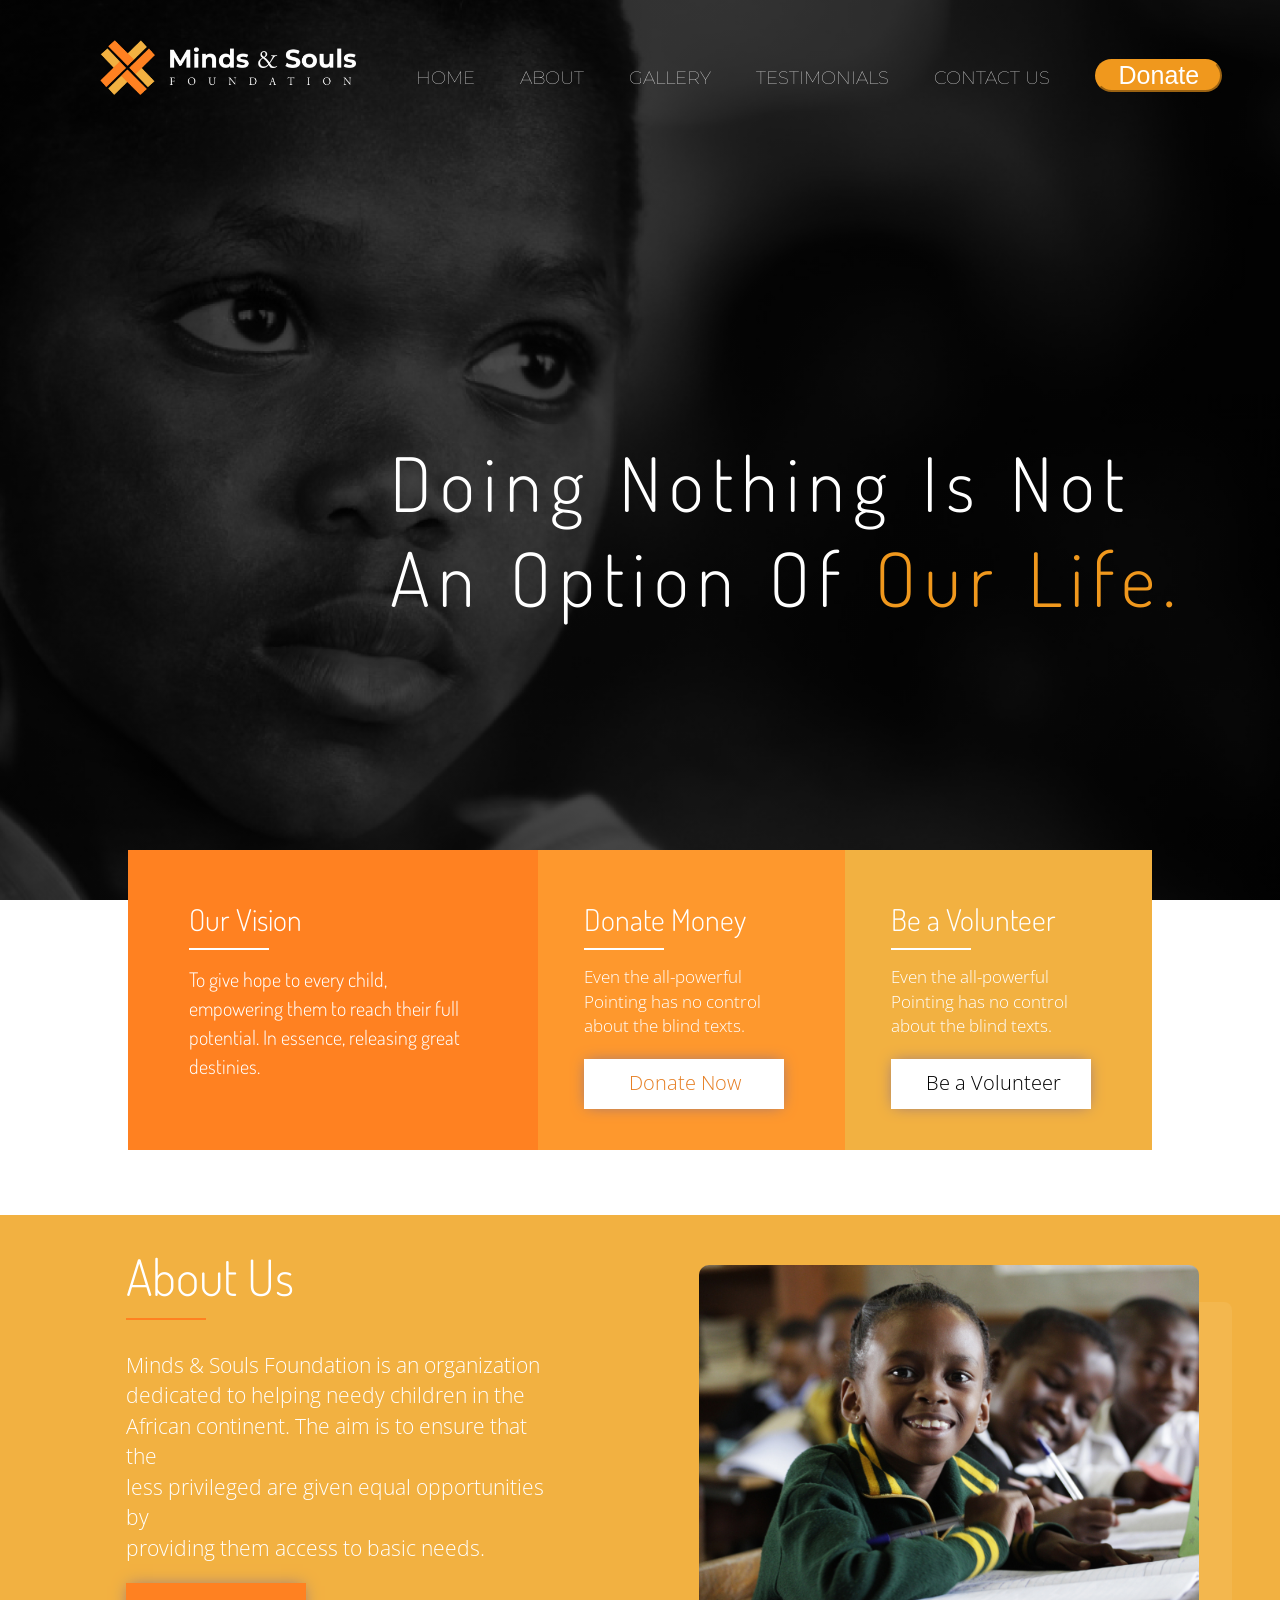
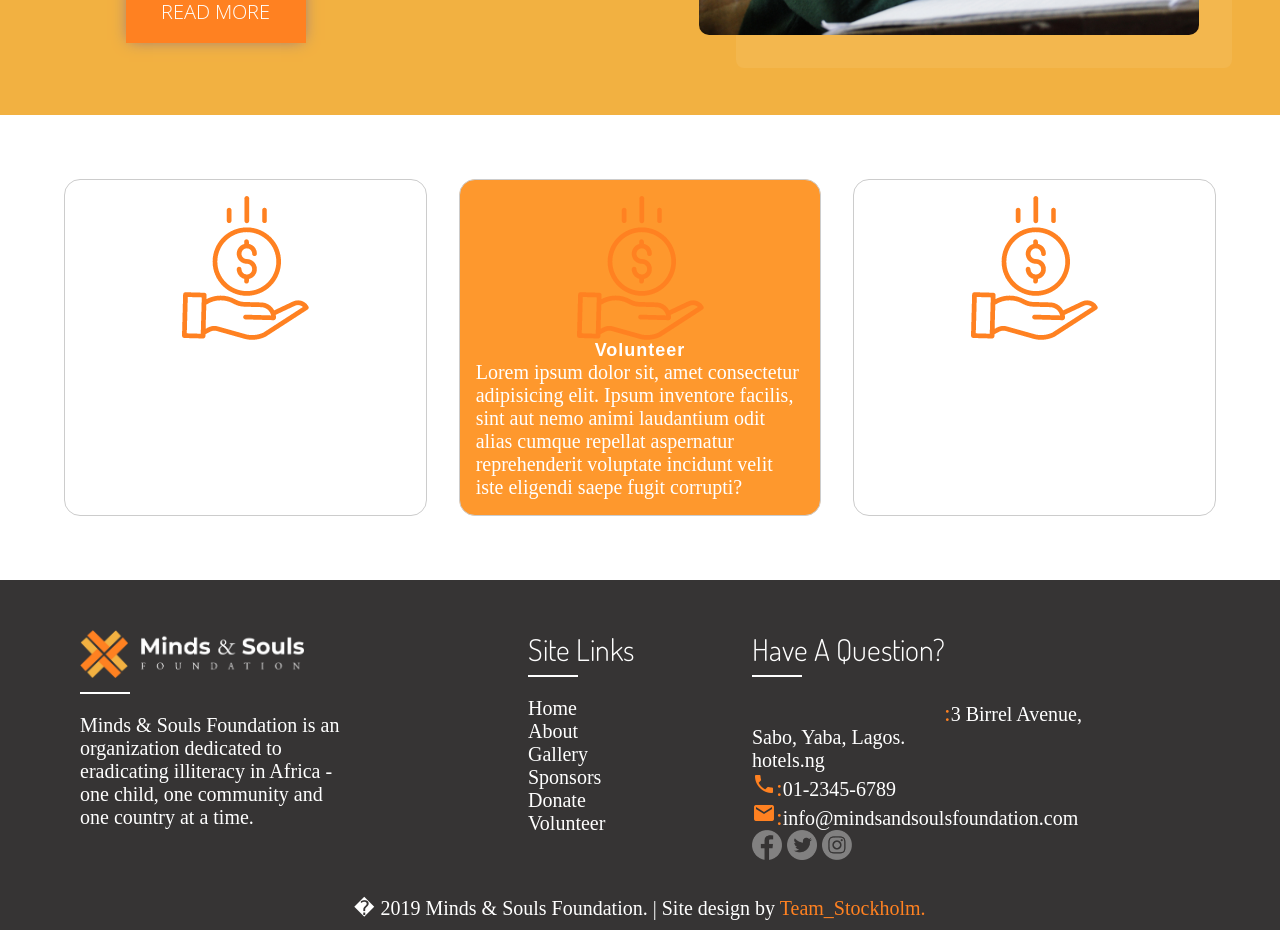
==== pages/index.html @ 343d241d "made a restructuring of the folders" ====
<!DOCTYPE html>
<html lang="en">

<head>
  <meta charset="UTF-8">
  <meta name="viewport" content="width=device-width, initial-scale=1.0">
  <meta http-equiv="X-UA-Compatible" content="ie=edge">
  <title>Minds & Souls</title>
  <link href="https://fonts.googleapis.com/css?family=Lato:100,300,300i,400&display=swap" rel="stylesheet">
  <link
    href="https://fonts.googleapis.com/css?family=Dosis:300,400,500%7CMontserrat:300,500%7COpen+Sans:300,400&display=swap"
    rel="stylesheet">
  <link rel="stylesheet" href="https://fonts.googleapis.com/icon?family=Material+Icons">
  <link rel="stylesheet" href="../css/style1.css">
</head>

<body>
<header class="header">
  <nav>
    <div class="row">
      <img id="img" src="../img/mindsandsouls1.png" alt="Minds and Souls Logo" class="logo">
      <ul class="main-nav">
        <li id="line1"><a href="index.html">Home</a></li>
        <li id="line2"><a href="aboutUs.html">About</a></li>
        <li id="line3"><a href="#">Gallery</a></li>

        <li id="line4"><a href="#">Testimonials</a></li>
        <li id="line5"><a href="#">Contact Us</a></li>

        <li id="line6">
          <input type="button" id="donateBtn"
                 onclick="location.href='https://rave.flutterwave.com/donate/5hwqw1jravwl';" value="Donate">
        </li>
      </ul>
    </div>
  </nav>

  <div class="header-text-box">
    <h1>Doing Nothing Is Not <br>An Option Of <span>Our Life.</span></h1>
  </div>

</header>
<main class="main">
  <!--link to about page
    <a href="about.html">About</a> -->

  <section class="section-vision">
    <div class="row vision-3-boxes">
      <div class="vision">
        <h3>Our Vision</h3>
        <p class="vision-notes">
          To give hope to every child, empowering them to reach their full potential. In essence, releasing great
          destinies.
        </p>
      </div>
      <div class="donate">
        <h3>Donate Money</h3>
        <p class="donate-notes">
          Even the all-powerful Pointing has no control about the blind texts.
        </p>
        <div class="donate-button">
          <p><a href=" https://rave.flutterwave.com/donate/5hwqw1jravwl">Donate Now</a></p>
        </div>
      </div>
      <div class="volunteer">
        <h3>Be a Volunteer</h3>
        <p class="volunteer-notes">
          Even the all-powerful Pointing has no control about the blind texts.
        </p>
        <div class="volunteer-button">
          <p>Be a Volunteer</p>
        </div>
      </div>
    </div>
  </section>

  <section class="section-about-us">
    <div id="aboutus" class="row about-us-2-boxes">
      <div class="about-us">
        <h2>About Us</h2>
        <p class="about-us-notes">
          Minds & Souls Foundation is an organization<br> dedicated to helping needy children in the<br> African
          continent. The aim is to ensure that the<br> less privileged are given equal opportunities by<br> providing
          them access to basic needs.
        </p>
        <div class="about-us-button">
          <a href="about.html"><p>READ MORE</p></a>
        </div>
      </div>
      <div class="about-us-img">
        <div class="about-main-img"></div>
      </div>
    </div>
  </section>
  <!--3_ITEM AND BE A VOLUNTEER SECTION(SECTION 5&6)-->
  <!-- removing of table tag from section 5 to use css for layout-->
  <div id="section5">
    <div class="sec5">

      <img src="../img/moneysign.png" alt="make_donation_png">
      <div>
        <h4>Make Donation</h4>
        <P>Lorem ipsum dolor sit, amet consectetur adipisicing elit.
          Ipsum inventore facilis, sint aut nemo animi laudantium odit
          alias cumque repellat aspernatur reprehenderit voluptate incidunt
          velit iste eligendi saepe fugit corrupti?</P>
      </div>
    </div>
    <div class="sec5 volunteer5">
      <img src="../img/moneysign.png" alt="volunteer_png">
      <div>
        <h4>Volunteer</h4>
        <P>Lorem ipsum dolor sit, amet consectetur adipisicing elit.
          Ipsum inventore facilis, sint aut nemo animi laudantium odit
          alias cumque repellat aspernatur reprehenderit voluptate incidunt
          velit iste eligendi saepe fugit corrupti?</P>
      </div>
    </div>

    <div class="sec5">
      <!-- insert an icon by olaniyi900-->
      <img src="../img/moneysign.png" alt="sponsorship_png">
      <div>
        <h4>Sponsorship</h4>
        <P>Lorem ipsum dolor sit, amet consectetur adipisicing elit.
          Ipsum inventore facilis, sint aut nemo animi laudantium odit
          alias cumque repellat aspernatur reprehenderit voluptate incidunt
          velit iste eligendi saepe fugit corrupti?</P>
      </div>
    </div>
  </div>
</main>
<footer class="footer">
  <!-- About Us -->
  <div class="foot-about">
    <h4 class="foot-title"><img src="../img/mindsandsouls1.png" alt="Minds and Souls Logo" class="footer_logo"
                                style="width: 50%;"></h4>
    <div class="underbar"></div>
    <div class="foot-content">
      <p>Minds &amp; Souls Foundation is an organization dedicated to eradicating illiteracy in Africa - one child, one
        community and one country at a time.</p>
    </div>
  </div>
  <!-- Site Links -->
  <div class="foot-links">
    <h4 class="foot-title">Site Links</h4>
    <div class="underbar"></div>
    <div class="foot-content">
      <p><a href="index.html" style="">Home</a></p>
      <p><a href="about.html">About</a></p>
      <p><a href="#">Gallery</a></p>
      <p><a href="#">Sponsors</a></p>
      <p><a href="#">Donate</a></p>
      <p><a href="#">Volunteer</a></p>
    </div>
  </div>
  <!-- Have A Question? -->
  <div class="foot-question">
    <h4 class="foot-title">Have A Question?</h4>
    <div class="underbar"></div>
    <div class="foot-content">
      <p><span class="material-icons">location: </span><span
        class="location">3 Birrel Avenue,<br> Sabo, Yaba, Lagos.<br>hotels.ng</span></p>
      <p><span class="material-icons">phone: </span><a href="tel:01-2345-6789">01-2345-6789</a></p>
      <p><span class="material-icons">email: </span><a href="mailto:info@mindsandsoulsfoundation.com">info@mindsandsoulsfoundation.com</a>
      </p>
      <a href="#" target="_blank"><img src="../img/facebook-icon.png" alt="Facebook" width="30px"
                                                     height="30px"></a>
      <a href="#" target="_blank"><img src="../img/twitter-icon.png" alt="Twitter" width="30px" height="30px"></a>
      <a href="#"><img src="../img/instagram-icon.png" alt="Instagram" width="30px" height="30px"></a>
    </div>
  </div>
  <div class="clear"></div>
  <p class="foot-info"> � 2019 Minds &amp; Souls Foundation. | Site design by <a href="team.html"
                                                                                 id="team-stockholm">Team_Stockholm.</a>
  </p>
</footer>
<script src="../js/index.js"></script>
</body>

</html>
---- css/style1.css ----
/* ------------------------------------------------ */
/* BASIC SETUP */
/* ------------------------------------------------ */

* {
  margin: 0;
  padding: 0;
  -webkit-box-sizing: border-box;
  box-sizing: border-box;
}

html,
html {
  scroll-behavior: smooth;
}
body {
  background-color: #fff;
  color: #fff;
  font-family: 'Lato', 'Arial', sans-serif;
  font-weight: 300;
  font-size: 20px;
  text-rendering: optimizeLegibility;
  overflow-x: hidden;
}

/* ------------------------------------------------ */
/* REUSABLE COMPONENTS */
/* ------------------------------------------------ */

.row {
  margin: 0 auto;
}

section {
  padding: 80px 0;
}

/* ------- HEADINGS --------*/

h1,
h2,
h3 {
  font-weight: 300;
}

h1 {
  margin-top: 0;
  margin-bottom: 20px;
  color: #fff;
  font-size: 250%;
  word-spacing: 4px;
  letter-spacing: 8px;
}

h2 {
  font-size: 250%;
  margin-bottom: 30px;
}

h2:after {
  display: block;
  height: 2px;
  background-color: #FF8121;
  content: " ";
  width: 80px;
  margin-top: 10px;
}

h3 {
  font-size: 150%;
  margin-bottom: 15px;
}

h3:after {
  display: block;
  height: 2px;
  background-color: #fff;
  content: " ";
  width: 80px;
  margin-top: 10px;
}

/* ------- LINKS --------*/

a:link,
a:visited {
  color: #e67e22;
  text-decoration: none;
  /*! padding-bottom: 1px; */
  /*! border-bottom: 1px solid #e67e22; */
  -webkit-transition: border-bottom 0.2s, color 0.2s;
  transition: border-bottom 0.2s, color 0.2s;
}

a:hover,
a:active {
  color: #555;
  text-decoration: none;
  padding-bottom: 1px;
  border-bottom: 1px solid transparent;
}


/* HEADER RE-DESIGN */
#img{
        width:20%;
        height:10%;
    }
    
    #line1{
        font-size:20px;
    }
#line2{
  font-size:20px;
}
#line3{
  font-size:20px;
}
#line4{
  font-size:20px;
}
#line5{
  font-size:20px;
}
     span{
   color:#f0981d;
 }
.location{
  color:white;
}
header #donateBtn {
  font-size: 25px;
  background-color: #f0981d;
  border-color: #f0981d;
  color:white;
  width: 150%;
  border-radius: 40px;
}

/* END OF HEADER RE-DESIGN */



/* ------------------------------------------------ */
/* HEADER */
/* ------------------------------------------------ */

header button {
  font-size: 30px;
  background-color: #f0981d;
  border-color: #f0981d;
  width: 150%;
  border-radius: 40px;
}

header span {
  color: #f0981d;
}

header {
  background-image: url(../img/header-background-image1.png);
  background-size: cover;
  background-position: center;
  height: 100vh;
  background-attachment: fixed;
}

.logo {
  height: 62px;
  width: auto;
  float: left;
  margin-top: 50px;
  margin-left: 100px;
}

/*ABOUT SECTION*/
[about_us] {
  padding: 70px;
  height: 350px;
  color: #fff;
  line-height: 20px;
  background: #ffeb3be3;
}

[about_us] div {
  padding: 20px;
}

img[about_image] {
  float: right;
  width: 40%;
  height: 300px;
  box-sizing: border-box;
  border-radius: 10px;
}

[about_us] button {
  padding: 7px;
  border: none;
  background-color: orange;
  margin: 20px 0;
}


/*3_ITEMS AND BE A VOLUNTEER SECTION*/
[items_3] {
  padding: 70px;

}

[items_3_view] td {
  text-align: center;
  padding: 50px;
}

[make_donation] {
  width: 33%;

}

[volunteer] {
  width: 34%;
  background: orange;
  border-radius: 50px;
}

[sponsorship] {
  width: 33%;
}

[volunteer_section] {
  padding-top: 100px;
  padding-bottom: 80px;
  /*background-image: url(../img/cake1.jpg);*/
  opacity: 0.8;
}

[volunteer_section_view],
[items_3_view] {
  width: 100%;

}

[for_image] {
  width: 50%;
}

[message_form] {
  width: 50%;
  color: #fff;
}

[message_form] input[type="text"],
[message_form] input[type="email"],
[message_form] textarea {
  box-sizing: border-box;
  -webkit-box-sizing: border-box;
  -moz-box-sizing: border-box;
  outline: none;
  display: block;
  width: 70%;
  border: none;
  border-bottom: 1px solid #ddd;
  background: transparent;
  height: 25px;
  line-height: 20px;

}

[message_form] textarea {
  height: 60px;
}

[message_form] label {
  line-height: 40px;
}

[message_form] input[type="button"] {
  color: orange;
  background: #ddd;
  margin-top: 15px;
  padding: 7px;
  border: none;
}

[for_image] img {
  margin-left: 120px;
  width: 70%;
  border-radius: 10px;
}

/* END OF VOLUNTEER SECTION*/
.logo {
  height: 100px;
  width: auto;
  float: left;
  margin-top: 40px;
}

.logo-black {
  /*display: none;*/
  height: 50px;
  width: auto;
  float: left;
  /*margin: 5px 0;*/
  margin-top: 35px;
  margin-left: 40px;
}

/* Main navi */
.main-nav {
  float: right;
  list-style: none;
  margin-top: 55px;
  margin-right: 100px;
}

.main-nav li {
  display: inline-block;
  margin-left: 40px;
  font-family: Montserrat;
  font-weight: lighter;
  font-size: 30px;
}

.main-nav li a:link,
.main-nav li a:visited {
  padding: 8px 0;
  color: #fff;
  text-decoration: none;
  text-transform: uppercase;
  font-size: 90%;
  border-bottom: 2px solid transparent;
  -webkit-transition: border-bottom 0.2s;
  transition: border-bottom 0.2s;
}

.main-nav li a:hover,
.main-nav li a:active {
  border-bottom: 2px solid #e67e22;
  color: #e67e22;
}

.header-text-box {
  position: absolute;
  width: 1140px;
  top: 60%;
  left: 75%;
  -webkit-transform: translate(-50%, -50%);
  transform: translate(-50%, -50%);
  font-family: Dosis;
  font-size: 150%;
}

.header-text-box span {}

.orange-text {
  color: #e67e22;
}

/* ----------------------------------------------- */
/* VISION AND DONATION */
/* ----------------------------------------------- */

.section-vision {
  width: 100%;
  height: 300px;
  margin-bottom: 15px;
}

.vision-3-boxes {
  width: 80%;
  height: 300px;
  margin-top: -130px;
  display: flex;
  flex-direction: row;
}

.vision {
  width: 40%;
  height: 300px;
  background-color: #e67e22;
}

.donate {
  width: 30%;
  height: 300px;
  background-color: #FE982D;
}

.volunteer {
  width: 30%;
  height: 300px;
  background-color: #F2B141;
}

.vision h3 {
  margin-top: 50px;
  margin-left: 15%;
  font-family: Dosis;
  font-size: 150%;
}

.vision-notes {
  line-height: 145%;
  width: 70%;
  margin-left: 15%;
  font-family: Dosis;
}

.donate h3 {
  margin-top: 50px;
  margin-left: 15%;
  font-family: Dosis;
  font-size: 150%;
}

.donate-notes {
  line-height: 145%;
  width: 70%;
  margin-left: 15%;
  font-family: Open Sans;
  font-size: 17px;
}

.donate-button {
  width: 200px;
  height: 50px;
  background-color: #fff;
  margin: 20px 0 0 15%;
  -webkit-box-shadow: 0 0 15px -3px rgba(138, 112, 138, 1);
  -moz-box-shadow: 0 0 15px -3px rgba(138, 112, 138, 1);
  box-shadow: 0 0 15px -3px rgba(138, 112, 138, 1);
}

.donate-button p {
  position: absolute;
  font-family: Open Sans;
  color: #000;
  margin-top: 10px;
  margin-left: 45px;
}

.volunteer h3 {
  margin-top: 50px;
  margin-left: 15%;
  font-family: Dosis;
  font-size: 150%;
}

.volunteer-notes {
  line-height: 145%;
  width: 70%;
  margin-left: 15%;
  font-family: Open Sans;
  font-size: 17px;
}

.volunteer-button {
  width: 200px;
  height: 50px;
  background-color: #fff;
  margin: 20px 0 0 15%;
  -webkit-box-shadow: 0 0 15px -3px rgba(138, 112, 138, 1);
  -moz-box-shadow: 0 0 15px -3px rgba(138, 112, 138, 1);
  box-shadow: 0 0 15px -3px rgba(138, 112, 138, 1);
}

.volunteer-button p {
  position: absolute;
  font-family: Open Sans;
  color: #000;
  margin: 0 auto;
  margin-top: 10px;
  margin-left: 35px;
}

/* ----------------------------------------------- */
/* ABOUT US */
/* ----------------------------------------------- */

.section-about-us {
  width: 100%;
  height: 500px;
  background-color: #F2B141;
}

.about-us-2-boxes {
  width: 85%;
  height: 350px;
  display: flex;
  flex-direction: row;
  margin-top: -50px;
}

.about-us {
  width: 60%;
  height: 100%;
}

.about-us h2 {
  margin-left: 5%;
  font-family: Dosis;
}

.about-us-notes {
  line-height: 145%;
  width: 70%;
  margin-left: 5%;
  font-family: Open Sans;
  font-size: 21px;
}

.about-us-button {
  width: 180px;
  height: 60px;
  background-color: #FF8121;
  margin: 20px 0 0 5%;
  -webkit-box-shadow: 0 0 15px -3px rgba(138, 112, 138, 1);
  -moz-box-shadow: 0 0 15px -3px rgba(138, 112, 138, 1);
  box-shadow: 0 0 15px -3px rgba(138, 112, 138, 1);
}

.about-us-button p {
    position: absolute;
    font-family: Open Sans;
    color: #fff;
    margin: 0 auto;
    margin-top: 15px;
    margin-left: 35px;
}


.about-us-img {
  width: 40%;
  height: 100%;
  margin-top: 20px;
  margin-right: 50px;
}

.about-main-img {
  width: 500px;
  height: 370px;
  background-image: url(../img/about-us-img.png);
  background-size: cover;
  background-position: center;
  border-radius: 10px;
  -webkit-box-shadow: 35px 35px 0 -2px rgba(255, 255, 255, 0.07);
  -moz-box-shadow: 35px 35px 0 -2px rgba(255, 255, 255, 0.07);
  box-shadow: 35px 35px 0 -2px rgba(255, 255, 255, 0.07);
}


#about1{
	background-color:orange; /*#ffb833;*/
	color: #fff;

}

 #about2{
   background-color:orange;/* #ffb833;*/
   color: #fff;

 }

 #about3{
   background-color:orange;/* #ffb833;*/
   color: #fff;

 }

.text{
	float:left;
	width:40%;
	padding-left: 5%;
}
.pic{
	float:right;
	width:49%;
}

 h2,p{
	font-family: georgia;

}

.text h2{
	font-size:35px;

}

.text p{
	line-height:1.5em;
	font-size: 23px;
}

.pic {
	margin-top: 4%;
}
.pic img{
	border-radius:10px;
	box-shadow: 17px 19px #ffc14d;
}
#readMore1{
	background-color:#ffa600;
	color: #fff;
	border-color:#ffa600;
	height: 40px; 
	font-family: montserrat;
	font-size: 20px;
	border:none;
	width:37%;
	box-shadow: 0 0 10px rgba(0, 0, 0 , .2);
}

#readMore2{
  background-color:#ffa600;
  color: #fff;
  border-color:#ffa600;
  height: 40px;
  font-family: montserrat;
  font-size: 20px;
  border:none;
  width:37%;
  box-shadow: 0 0 10px rgba(0, 0, 0 , .2);
}

hr{
	color:#e0e0e0;
	background-color: #e0e0e0; 
	border-color: #e0e0e0;
	margin: 0 auto 20px auto;
	width: 100px !important;
	border-width:10px;
	width:70%;
	margin-left:-0.5%;
	border-color: #ffa600;

}


/* HEADER */
/* ----------------------------------------------- */

header {
  background-image: -webkit-linear-gradient(rgba(0, 0, 0, 0.7), rgba(0, 0, 0, 0.7)), url(../img/hero3.png);
  background-image: linear-gradient(rgba(0, 0, 0, 0.7), rgba(0, 0, 0, 0.7)), url(../img/hero3.png);
  background-size: cover;
  background-position: center;
  height: 100vh;
  /*background-attachment: fixed;*/
}

.hero-text-box {
  position: absolute;
  width: 1140px;
  top: 50%;
  left: 50%;
  -webkit-transform: translate(-50%, -50%);
  -ms-transform: translate(-50%, -50%);
  transform: translate(-50%, -50%);
  color: white;
  font-size: 30px;
  /*text-align:center;*/
}

.text-align {
  margin-left: 550px;
  margin-top: 150px;
}

.wraper {
  height: 100vh;
  width: 80%;
  display: flex;
  justify-content: center;
  align-items: center;
}

#section3 {
  margin: 2rem 6rem;
  display: flex;
  box-sizing: border-box;
  font-family: 'Roboto', sans-serif;
  width: 90%;
}

/* change color to correct one */
.donate {
  background-color: #fe982d;
}

/* change color to correct one */
.vision {
  background-color: #ff8121;
  color: white;
}

.our {
  border-bottom: 2px solid white;
}

/* change color to correct one */
.volunteer {
  background-color: #f2b141;
}

.donatebtn {
  background-color: white;
  border-style: none;
  border-radius: 5px;
  padding: 0.8rem;
  font-size: large;
}

.sec3 {
  padding: 2rem;
}

.sec3 h3 {
  letter-spacing: 2px;
}

@media screen and (max-width: 550px) {
  #section3 {
    display: flex;
    flex-direction: column;
    margin: 1rem 2rem;
  }

  .wraper {
    display: block;
  }
}


/*MAKING THE SCREEN RESPONSIVE*/

/* Big tablet to 1200px (widths smaller taht the 1140px row) */
@media only screen and (max-width: 1200px) {
  .hero-text-box {
    width: 100%;
    padding: 0 2%;
  }

  .row {
    padding: 0 2%;
  }
}


/* Small tablet to big tablet: from 768px to 1023px */
@media only screen and (max-width: 1023px) {
  body {
    font-size: 18px;
  }

  section {
    padding: 60px 0;
  }

  .long-copy {
    width: 80%;
    margin-left: 10%;
  }

  .steps-box {
    margin-top: 10px;
  }

  .steps-box:last-child {
    margin-top: 10px;
  }

  .works-steps {
    margin-bottom: 40px;
  }

  .works-step:last-of-type {
    margin-bottom: 60px;
  }

  .app-screen {
    width: 50%;
  }

  .icon-small {
    width: 17px;
    margin-right: 5px;
  }

  .city-feature {
    font-size: 90%;
  }

  .plan-box {
    width: 100%;
    margin-left: 0;
  }

  .plan-price {
    font-size: 250%;
  }

  .contact-form {
    width: 80%;
  }
}

/* Small phones to small tablets: from 481px to 767px */
@media only screen and (max-width: 767px) {
  body {
    font-size: 16px;
  }

  section {
    padding: 30px 0;
  }

  .row,
  .hero-text-box {
    padding: 0 4%;
  }

  .col {
    width: 100%;
    margin: 0 0 4% 0;
  }

}

/* section5 css */

#section5 {
  display: flex;
  box-sizing: border-box;
  padding: 2rem;
  margin: 1rem;
  font-family: 'Roboto', sans-serif;
}

.sec5 {
  border: 1px solid #ccc;
  border-radius: 1rem;
  margin: 1rem;
  padding: 1rem;
}

.sec5 h4 {
  text-align: center;
  font-size: large;
  letter-spacing: 1px;
}

/* set image to center */
.sec5 img {
  display: block;
  margin-left: auto;
  margin-right: auto;
}

.volunteer5 {
  background-color: #fe982d;
  color: white;
}

/* for small screen size */
@media screen and (max-width: 550px) {
  #section5 {
    display: flex;
    flex-direction: column;
    margin: 1rem 2rem;
  }
}

/* end of section5 */

/* ------------------------------------------------ */
/* Footer styles */
/* ------------------------------------------------ */

.footer { 
  background-color: #363434;
  color: white; 
  padding: 50px 80px 10px; 
}

.footer a:link, .footer a:visited { 
  color: #FFFFFF; 
  text-decoration: none; 
}

.footer a:hover, .footer a:active { 
  color: #FF8121; 
}

.foot-title { 
  font: 300 1.5em "Dosis", sans-serif;
  margin: 0;
  margin-bottom: 7px;
}

.underbar { 
  width: 50px; 
  border-bottom: 2px solid #FFFFFF; }

.foot-content { 
  margin-top: 20px; 
}

.foot-content, .design-info { 
  font: 400 1em "Open Sans", sans-serif; 
}

.foot-about, .foot-links, .foot-question { 
  float: left; 
}

.foot-about { 
  width: 40%; 
}

.foot-links { 
  width: 20%;
}

.foot-question { 
  width: 40%; 
}

.foot-about .foot-content { 
  width: 60%; 
}

.clear::after { 
  content: ""; 
  display: table; 
  clear: both; 
}

.foot-info { 
  text-align: center; 
  margin-top: 30px; 
}

#team-stockholm, .material-icons { 
  color: #FF8121; 
}

/* RESPONSIVE footer */

/*For tablets*/
@media only screen and (max-width: 1000px) {
  .footer {
    padding: 30px;
  }

  .foot-about { 
    width: 35%; 
  }

  .foot-links { 
    width: 20%;
  }

  .foot-question { 
    width: 45%; 
  }

}

/*For small displays and smartphones*/
@media only screen and (max-width: 600px) {
  .footer {
    padding: 20px;
  }

  .foot-about, .foot-links, .foot-question, .foot-about .foot-content { 
    float: none;
    width: 100%;
  }
}
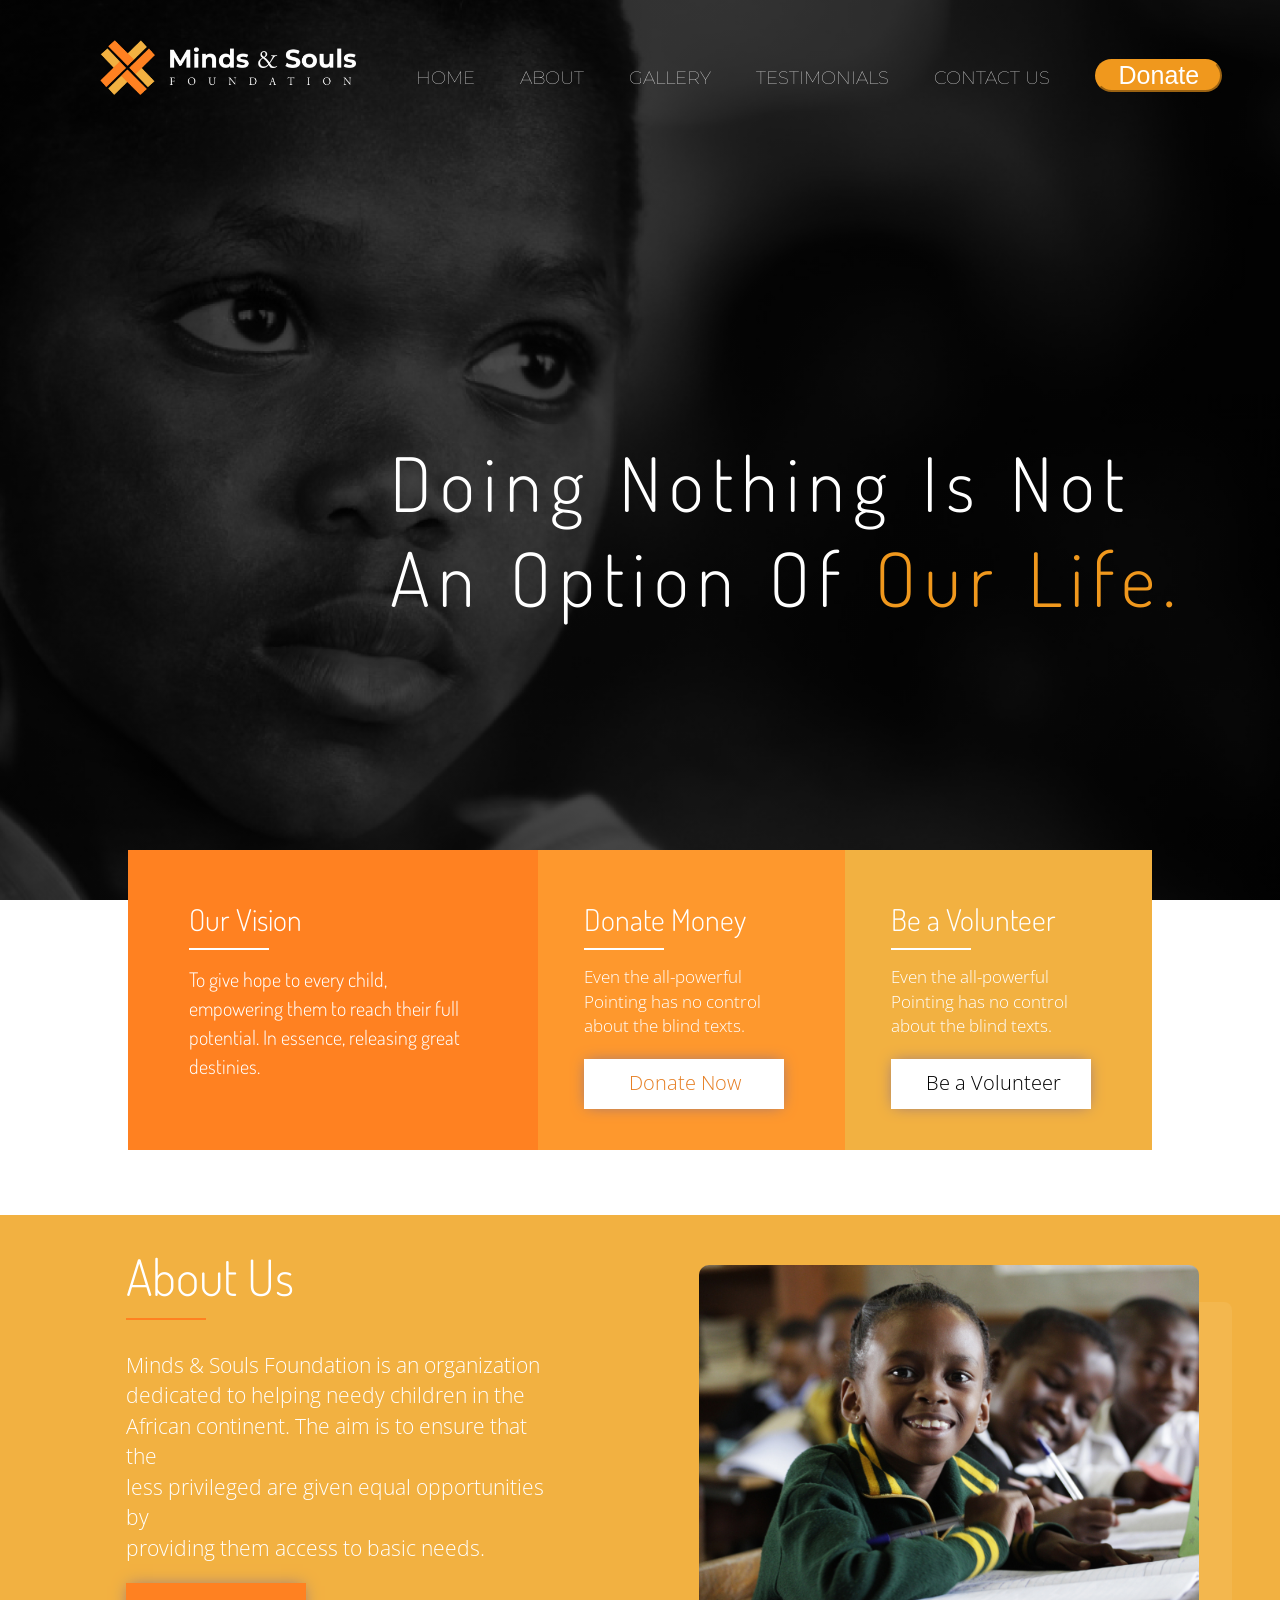
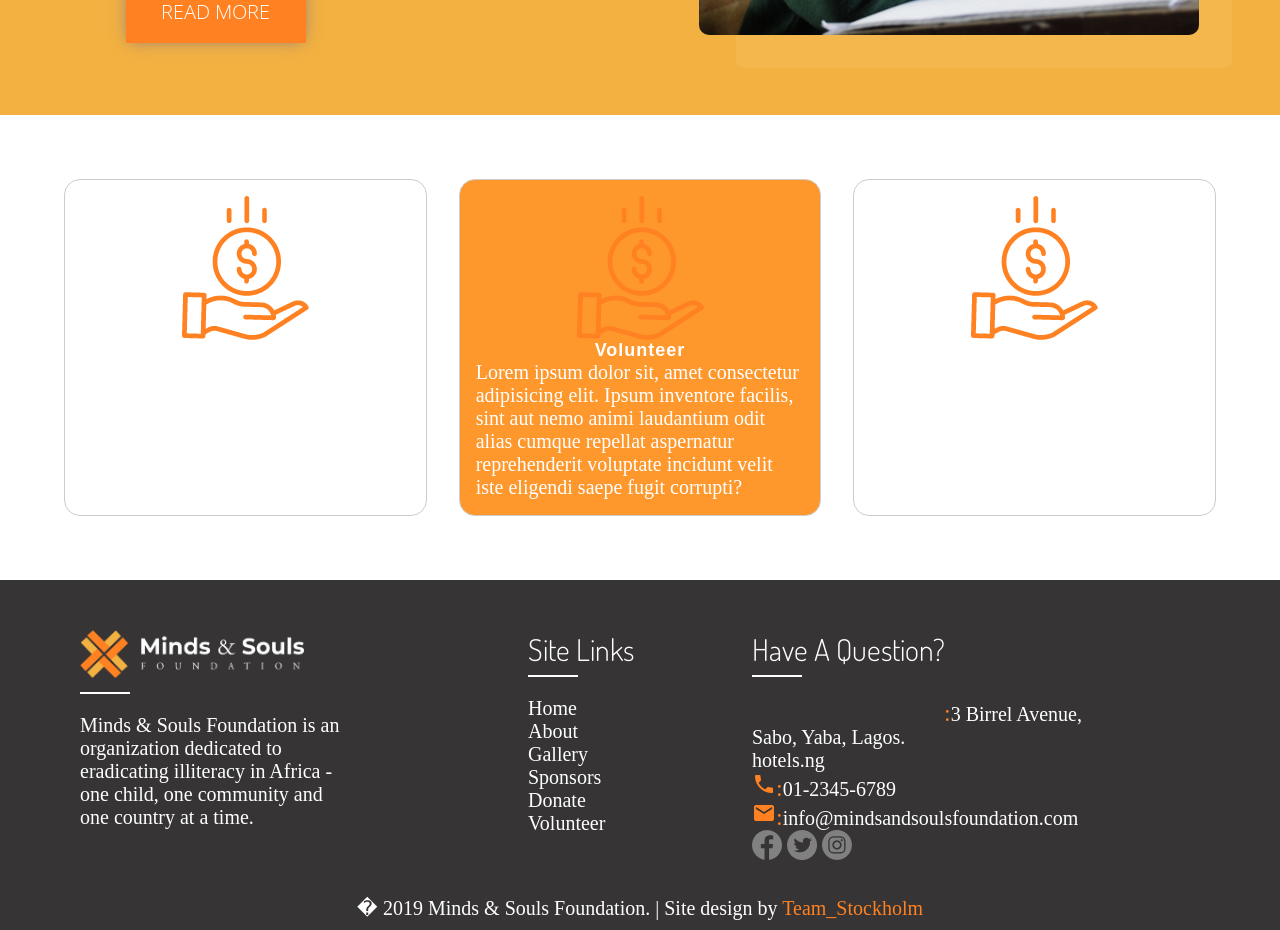
==== commit eefd8c09: "made all the links workable" ====
--- a/pages/index.html
+++ b/pages/index.html
@@ -20,8 +20,8 @@
     <div class="row">
       <img id="img" src="../img/mindsandsouls1.png" alt="Minds and Souls Logo" class="logo">
       <ul class="main-nav">
-        <li id="line1"><a href="index.html">Home</a></li>
-        <li id="line2"><a href="aboutUs.html">About</a></li>
+        <li id="line1"><a href="../pages/index.html">Home</a></li>
+        <li id="line2"><a href="../pages/aboutUs.html">About</a></li>
         <li id="line3"><a href="#">Gallery</a></li>
 
         <li id="line4"><a href="#">Testimonials</a></li>
@@ -41,9 +41,6 @@
 
 </header>
 <main class="main">
-  <!--link to about page
-    <a href="about.html">About</a> -->
-
   <section class="section-vision">
     <div class="row vision-3-boxes">
       <div class="vision">
@@ -84,7 +81,7 @@
           them access to basic needs.
         </p>
         <div class="about-us-button">
-          <a href="about.html"><p>READ MORE</p></a>
+          <a href="../pages/about.html"><p>READ MORE</p></a>
         </div>
       </div>
       <div class="about-us-img">
@@ -146,8 +143,8 @@
     <h4 class="foot-title">Site Links</h4>
     <div class="underbar"></div>
     <div class="foot-content">
-      <p><a href="index.html" style="">Home</a></p>
-      <p><a href="about.html">About</a></p>
+      <p><a href="../pages/index.html">Home</a></p>
+      <p><a href="../pages/about.html">About</a></p>
       <p><a href="#">Gallery</a></p>
       <p><a href="#">Sponsors</a></p>
       <p><a href="#">Donate</a></p>
@@ -171,8 +168,8 @@
     </div>
   </div>
   <div class="clear"></div>
-  <p class="foot-info"> � 2019 Minds &amp; Souls Foundation. | Site design by <a href="team.html"
-                                                                                 id="team-stockholm">Team_Stockholm.</a>
+  <p class="foot-info"> � 2019 Minds &amp; Souls Foundation. | Site design by <a href="../pages/team.html"
+                                                                                 id="team-stockholm">Team_Stockholm</a>
   </p>
 </footer>
 <script src="../js/index.js"></script>
--- a/css/style1.css
+++ b/css/style1.css
@@ -628,13 +628,13 @@
 hr{
 	color:#e0e0e0;
 	background-color: #e0e0e0; 
-	border-color: #e0e0e0;
+/*	border-color: #e0e0e0;*/
 	margin: 0 auto 20px auto;
 	width: 100px !important;
 	border-width:10px;
-	width:70%;
+	/*width:70%;*/
 	margin-left:-0.5%;
-	border-color: #ffa600;
+/*	border-color: #ffa600;*/
 
 }
 
@@ -669,7 +669,7 @@
   margin-top: 150px;
 }
 
-.wraper {
+.wrapper {
   height: 100vh;
   width: 80%;
   display: flex;
@@ -728,7 +728,7 @@
     margin: 1rem 2rem;
   }
 
-  .wraper {
+  .wrapper {
     display: block;
   }
 }
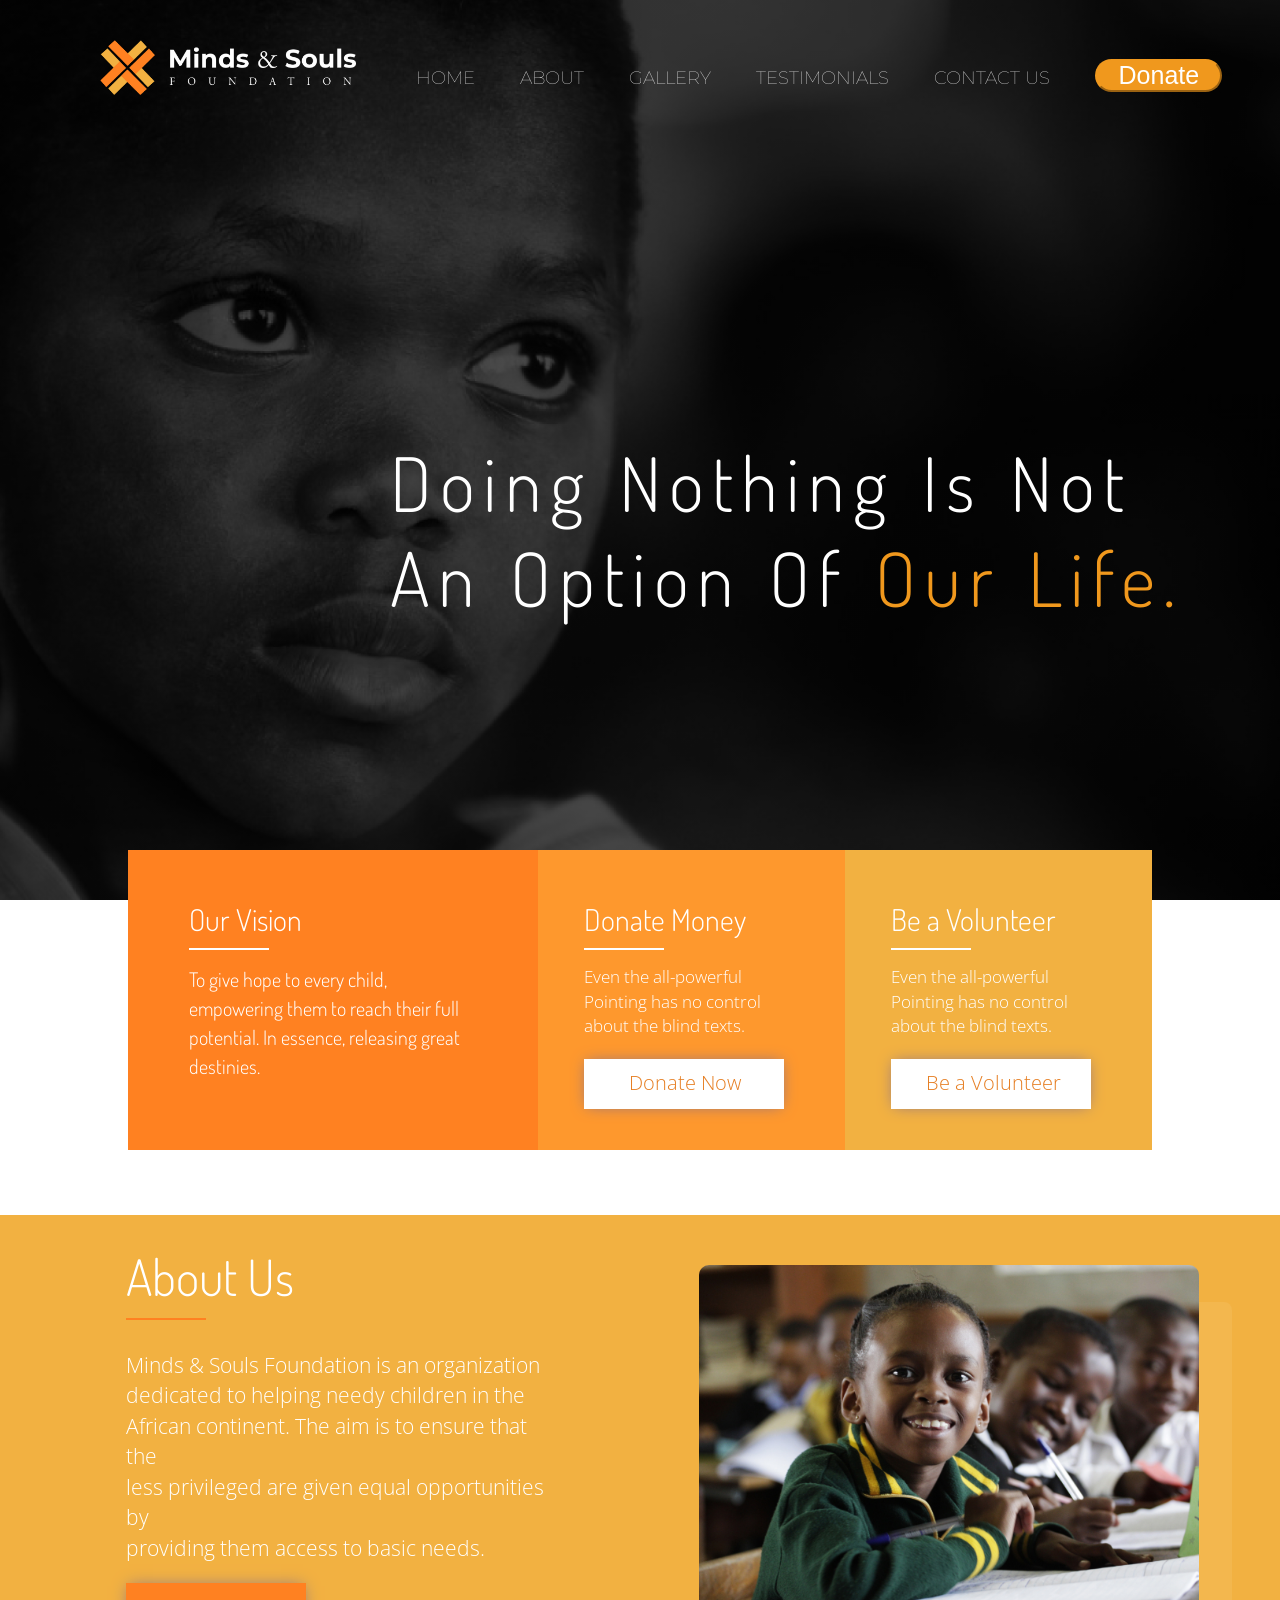
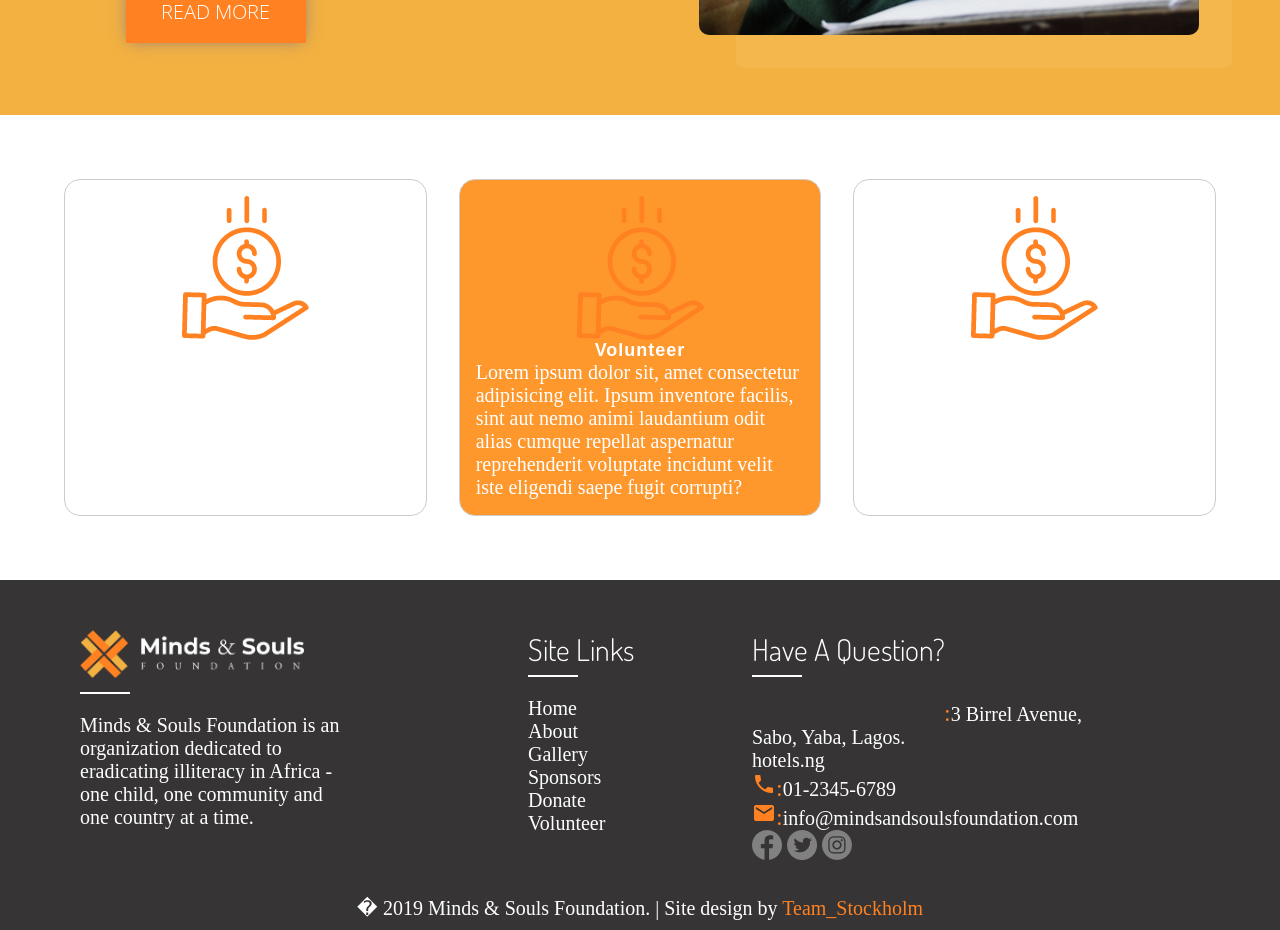
==== commit fca919eb: "add volunteer html and css file" ====
--- a/pages/index.html
+++ b/pages/index.html
@@ -65,7 +65,7 @@
           Even the all-powerful Pointing has no control about the blind texts.
         </p>
         <div class="volunteer-button">
-          <p>Be a Volunteer</p>
+          <p><a href="volunteer.html">Be a Volunteer</a></p>
         </div>
       </div>
     </div>
@@ -147,8 +147,8 @@
       <p><a href="../pages/about.html">About</a></p>
       <p><a href="#">Gallery</a></p>
       <p><a href="#">Sponsors</a></p>
-      <p><a href="#">Donate</a></p>
-      <p><a href="#">Volunteer</a></p>
+      <p><a href="https://rave.flutterwave.com/donate/5hwqw1jravwl">Donate</a></p>
+      <p><a href="../pages/volunteer.html">Volunteer</a></p>
     </div>
   </div>
   <!-- Have A Question? -->
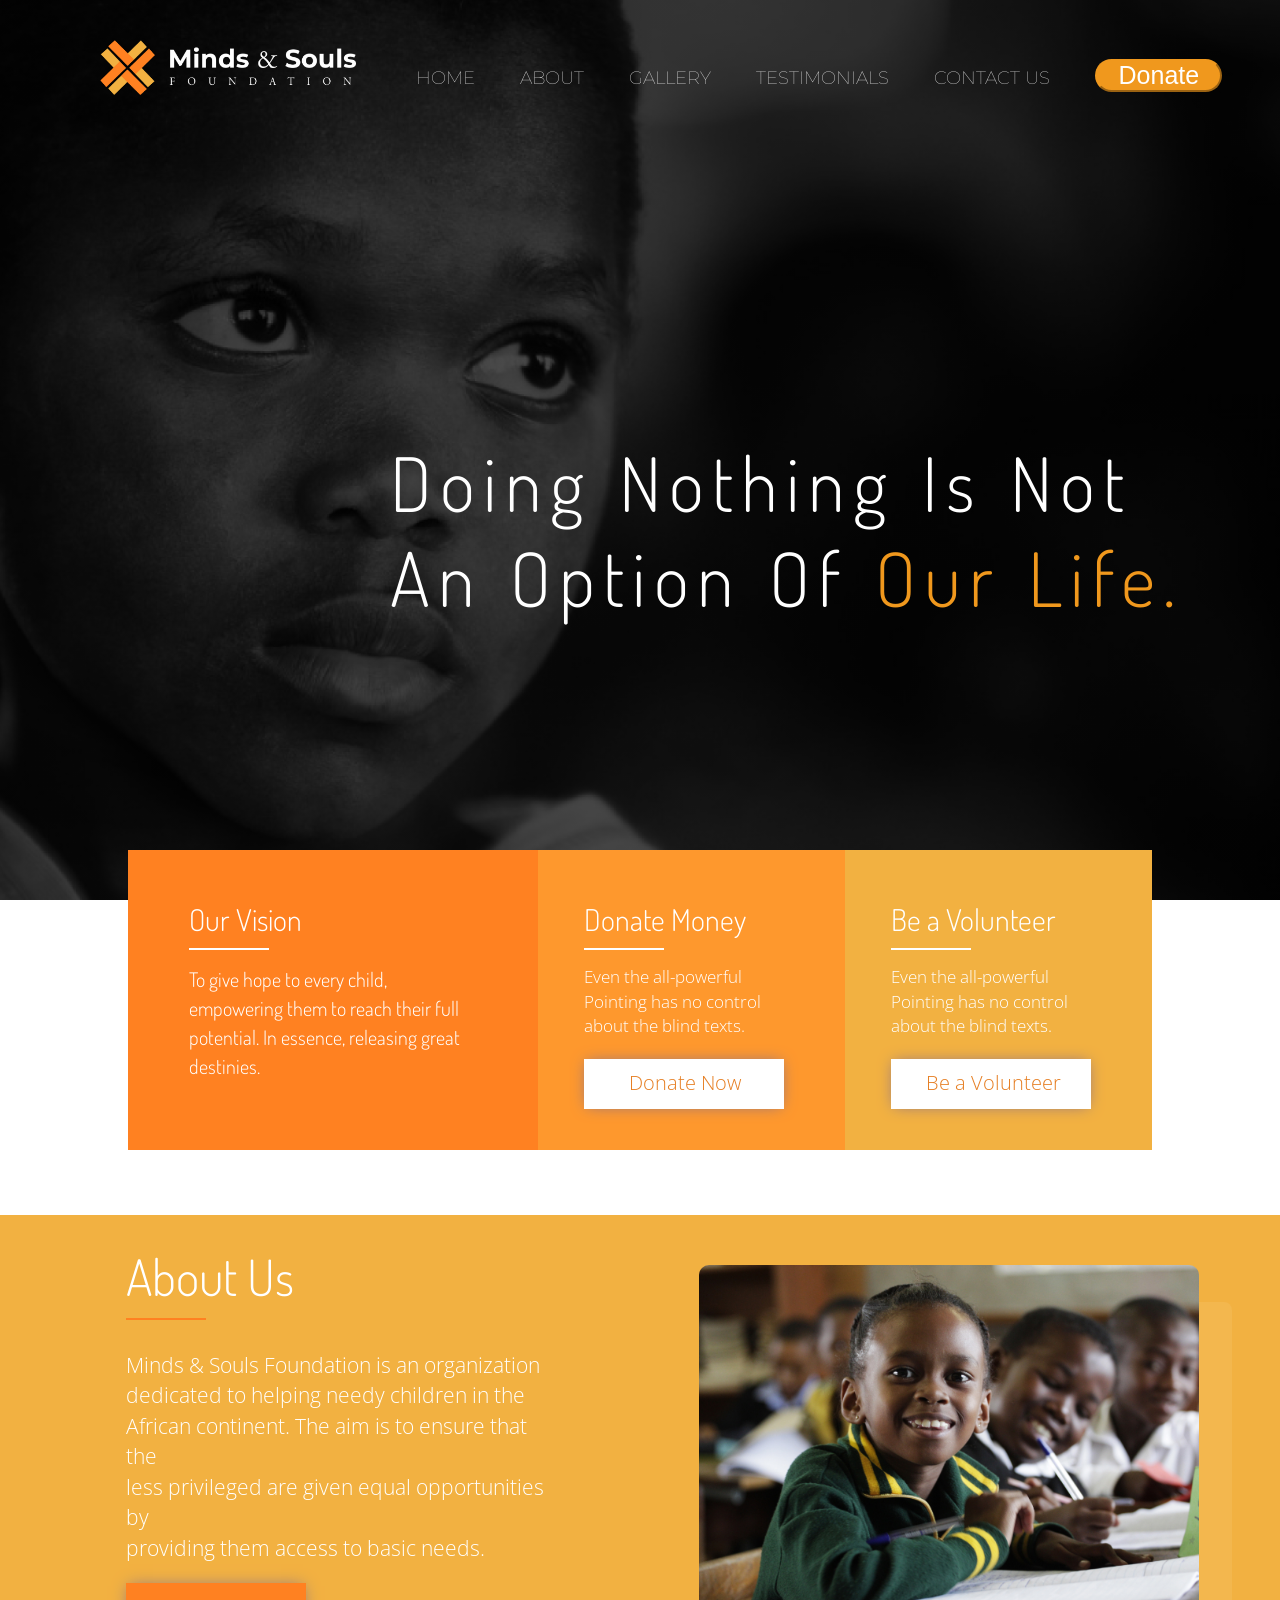
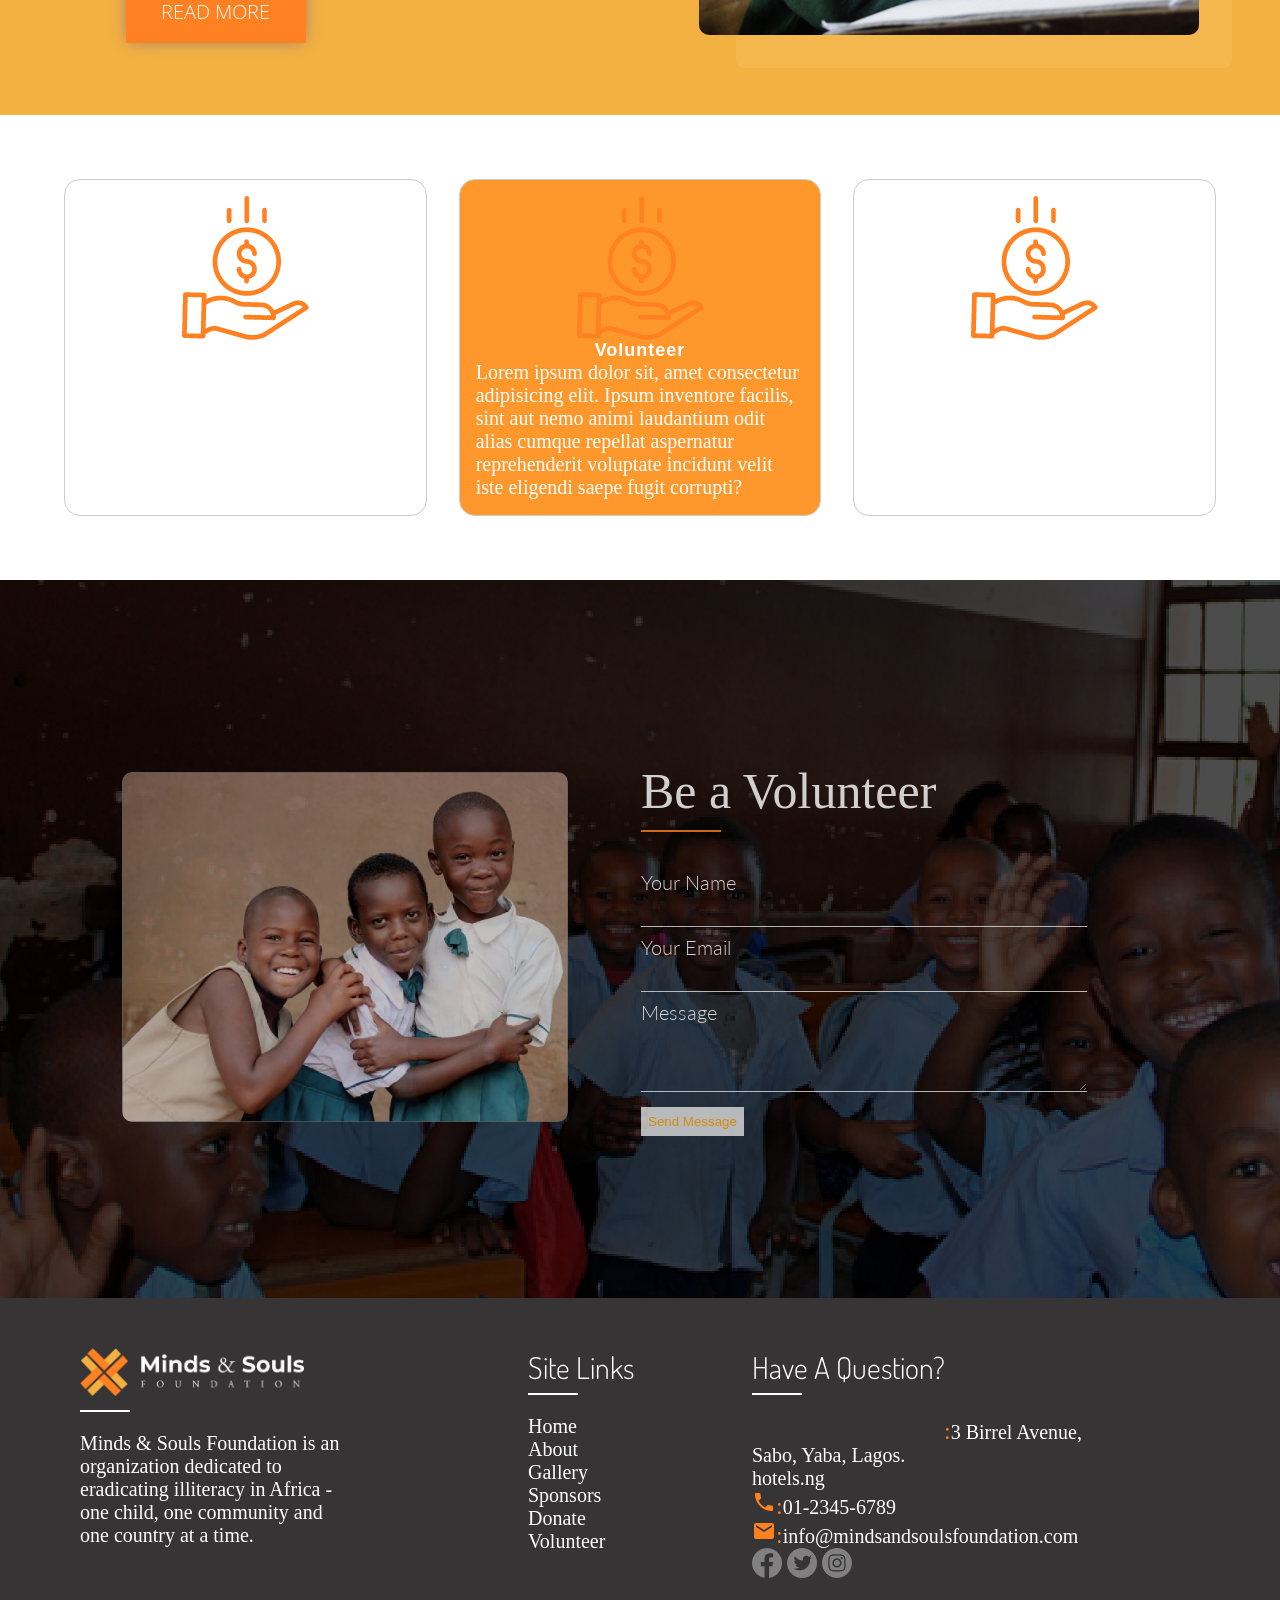
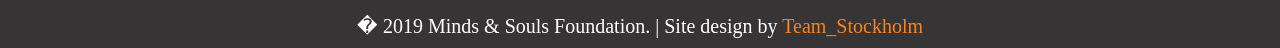
==== commit 46706676: "Added new section" ====
--- a/pages/index.html
+++ b/pages/index.html
@@ -126,6 +126,51 @@
       </div>
     </div>
   </div>
+
+
+  <section class="section-cities" id="testimonials">
+         <!--  <div>
+            <h2>SPONSORS</h2>
+          </div> -->
+
+          <div volunteer_section>
+            <table volunteer_section_view>
+              <tr>
+                <td for_image>
+                  <img src="../img/kids1.png" alt="Kids_photo">
+                </td>
+                <td message_form>
+                  <h2>Be a Volunteer</h2>
+                  <form action="" method="POST">
+                        <label for="name">Your Name</label>
+                        <input type="text" name="name" id="name">
+                        <label for="email">Your Email</label>
+                        <input type="email" name="email" id="email">
+                        <label for="message">Message</label>
+                        <textarea name="message" id="message"></textarea>
+                        <input type="button" value="Send Message">
+                  </form>
+                </td>
+              </tr>
+            </table>
+          </div> 
+
+        <div class="row js--wp-3">
+            
+            <div class="col span-1-of-4 box">
+               
+            </div>
+            <div class="col span-1-of-4 box">
+                
+            </div>
+            <div class="col span-1-of-4 box">
+                
+            </div>
+        </div>   
+    </section>
+
+
+  
 </main>
 <footer class="footer">
   <!-- About Us -->
--- a/css/style1.css
+++ b/css/style1.css
@@ -358,6 +358,12 @@
   color: #e67e22;
 }
 
+#testimonials{
+    background-image: -webkit-linear-gradient(rgba(0, 0, 0, 0.7), rgba(0, 0, 0, 0.7)), url(img/kids2.png);
+    background-image: linear-gradient(rgba(0, 0, 0, 0.7), rgba(0, 0, 0, 0.7)), url(img/kids2.png);
+     
+}
+
 /* ----------------------------------------------- */
 /* VISION AND DONATION */
 /* ----------------------------------------------- */
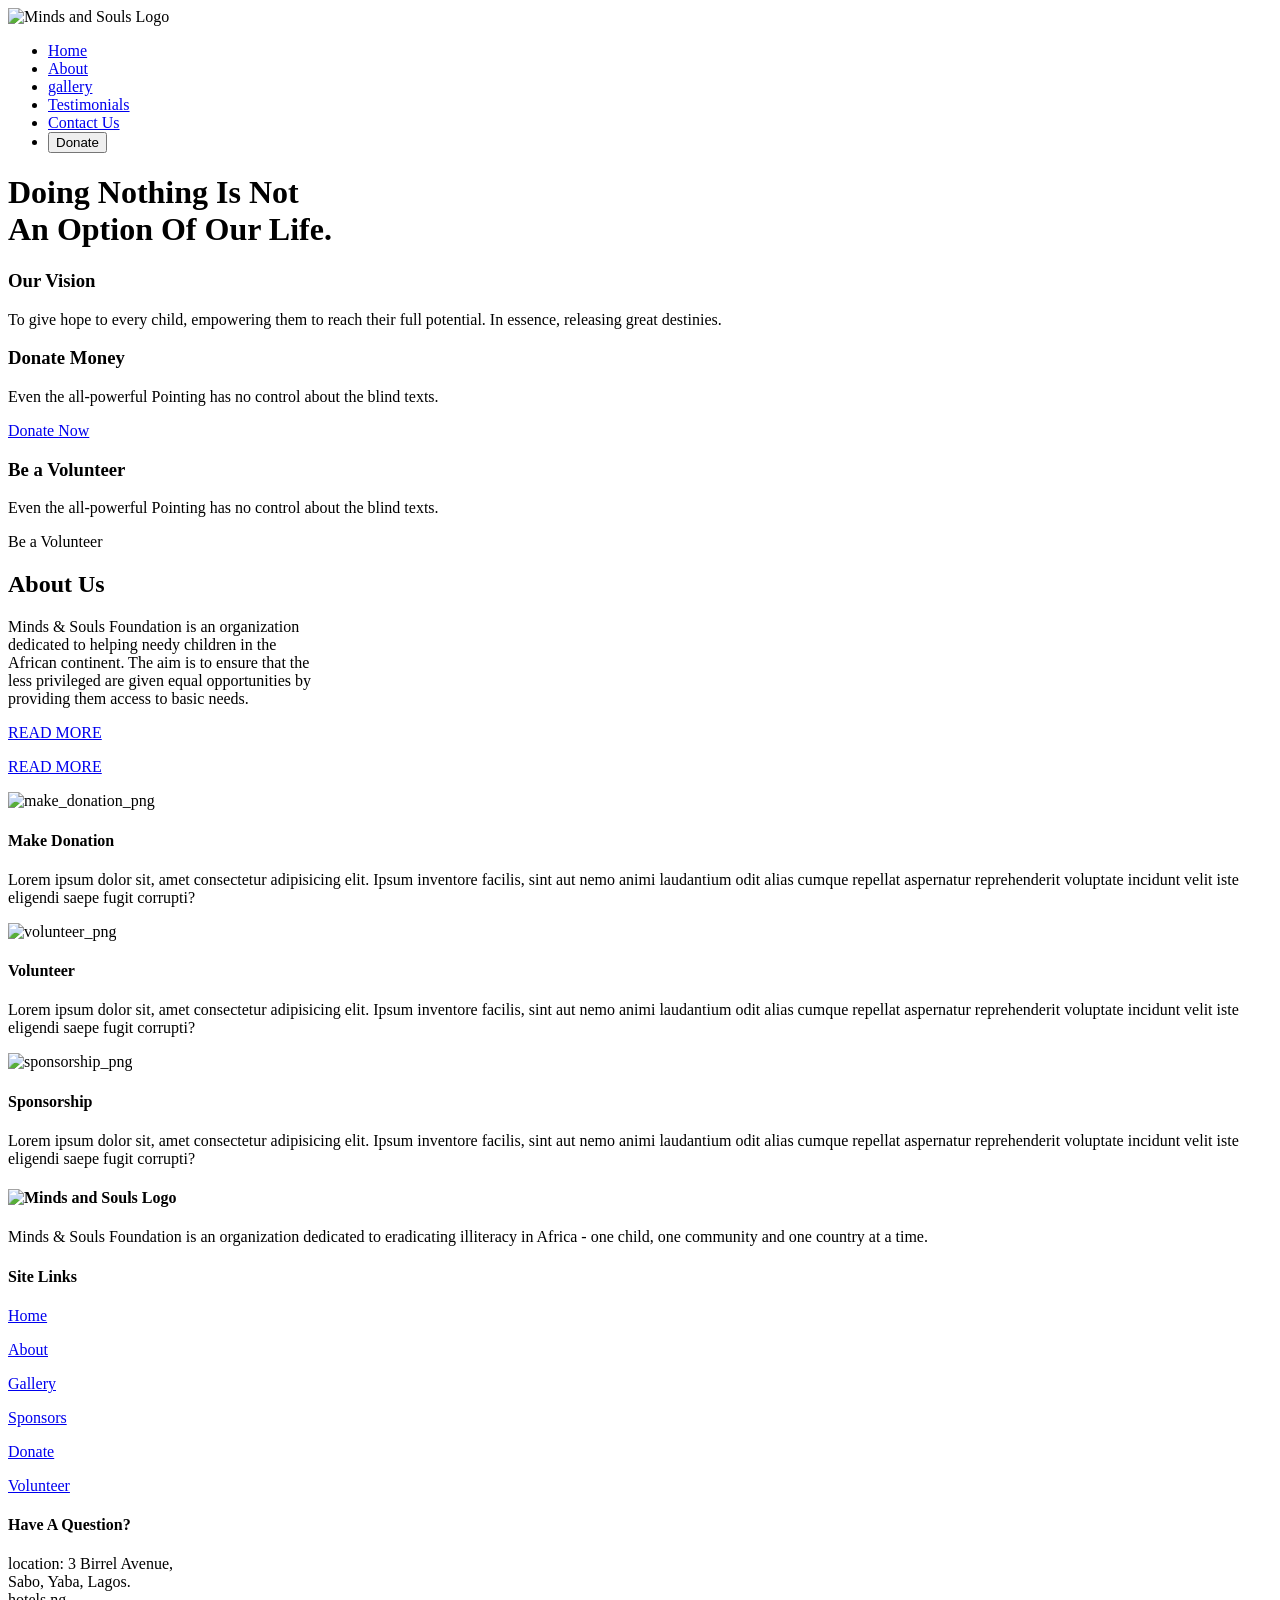
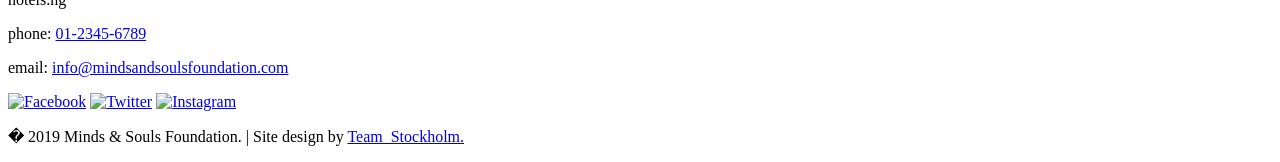
==== commit 29cd4052: "New updates New pages have been added and duplicate "about pages have been deleted"" ====
--- a/pages/index.html
+++ b/pages/index.html
@@ -1,223 +1,167 @@
-<!DOCTYPE html>
+﻿<!DOCTYPE html>
 <html lang="en">
 
 <head>
-  <meta charset="UTF-8">
-  <meta name="viewport" content="width=device-width, initial-scale=1.0">
-  <meta http-equiv="X-UA-Compatible" content="ie=edge">
-  <title>Minds & Souls</title>
-  <link href="https://fonts.googleapis.com/css?family=Lato:100,300,300i,400&display=swap" rel="stylesheet">
-  <link
-    href="https://fonts.googleapis.com/css?family=Dosis:300,400,500%7CMontserrat:300,500%7COpen+Sans:300,400&display=swap"
-    rel="stylesheet">
-  <link rel="stylesheet" href="https://fonts.googleapis.com/icon?family=Material+Icons">
-  <link rel="stylesheet" href="../css/style1.css">
+    <meta charset="UTF-8">
+    <meta name="viewport" content="width=device-width, initial-scale=1.0">
+    <meta http-equiv="X-UA-Compatible" content="ie=edge">
+    <title>Minds & Souls</title>
+    <link href="https://fonts.googleapis.com/css?family=Lato:100,300,300i,400&display=swap" rel="stylesheet">
+    <link href="https://fonts.googleapis.com/css?family=Dosis&display=swap" rel="stylesheet">
+    <link rel="stylesheet" href="css/style.css">
 </head>
 
 <body>
-<header class="header">
-  <nav>
-    <div class="row">
-      <img id="img" src="../img/mindsandsouls1.png" alt="Minds and Souls Logo" class="logo">
-      <ul class="main-nav">
-        <li id="line1"><a href="../pages/index.html">Home</a></li>
-        <li id="line2"><a href="../pages/aboutUs.html">About</a></li>
-        <li id="line3"><a href="#">Gallery</a></li>
+    <header class="header">
+        <nav>
+            <div class="row">
+                <img id="img" src="img/mindsandsouls1.png" alt="Minds and Souls Logo" class="logo">
+                <ul class="main-nav">
+                    <li id="li"><a href="index.html">Home</a></li>
+                    <li id="li"><a href="../pages/about.html">About</a></li>
+                    <li id="li"><a href="../pages/gallery.html">gallery</a></li>
 
-        <li id="line4"><a href="#">Testimonials</a></li>
-        <li id="line5"><a href="#">Contact Us</a></li>
+                    <li id="li"><a href="#">Testimonials</a></li>
+                    <li id="li"><a href="#">Contact Us</a></li>
 
-        <li id="line6">
-          <input type="button" id="donateBtn"
-                 onclick="location.href='https://rave.flutterwave.com/donate/5hwqw1jravwl';" value="Donate">
-        </li>
-      </ul>
-    </div>
-  </nav>
+                    <li id="li">
+                        <input type="button" id="donateBtn" onclick="location.href='https://rave.flutterwave.com/donate/5hwqw1jravwl';" value="Donate">
+                    </li>
+                </ul>
+            </div>
+        </nav>
 
-  <div class="header-text-box">
-    <h1>Doing Nothing Is Not <br>An Option Of <span>Our Life.</span></h1>
-  </div>
+        <div class="header-text-box">
+            <h1>Doing Nothing Is Not <br>An Option Of <span>Our Life.</span></h1>
+        </div>
 
-</header>
-<main class="main">
-  <section class="section-vision">
-    <div class="row vision-3-boxes">
-      <div class="vision">
-        <h3>Our Vision</h3>
-        <p class="vision-notes">
-          To give hope to every child, empowering them to reach their full potential. In essence, releasing great
-          destinies.
-        </p>
-      </div>
-      <div class="donate">
-        <h3>Donate Money</h3>
-        <p class="donate-notes">
-          Even the all-powerful Pointing has no control about the blind texts.
-        </p>
-        <div class="donate-button">
-          <p><a href=" https://rave.flutterwave.com/donate/5hwqw1jravwl">Donate Now</a></p>
+    </header>
+    <main class="main">
+        <!--link to about page
+      <a href="about.html">About</a> -->
+
+        <section class="section-vision">
+            <div class="row vision-3-boxes">
+                <div class="vision">
+                    <h3>Our Vision</h3>
+                    <p class="vision-notes">
+                        To give hope to every child, empowering them to reach their full potential. In essence, releasing great destinies.
+                    </p>
+                </div>
+                <div class="donate">
+                    <h3>Donate Money</h3>
+                    <p class="donate-notes">
+                        Even the all-powerful Pointing has no control about the blind texts.
+                    </p>
+                    <div class="donate-button">
+                        <p><a href=" https://rave.flutterwave.com/donate/5hwqw1jravwl">Donate Now</a></p>
+                    </div>
+                </div>
+                <div class="volunteer">
+                    <h3>Be a Volunteer</h3>
+                    <p class="volunteer-notes">
+                        Even the all-powerful Pointing has no control about the blind texts.
+                    </p>
+                    <div class="volunteer-button">
+                        <p>Be a Volunteer</p>
+                    </div>
+                </div>
+            </div>
+        </section>
+
+        <section class="section-about-us">
+            <div id="aboutus" class="row about-us-2-boxes">
+                <div class="about-us">
+                    <h2>About Us</h2>
+                    <p class="about-us-notes">
+                        Minds & Souls Foundation is an organization<br> dedicated to helping needy children in the<br> African continent. The aim is to ensure that the<br> less privileged are given equal opportunities by<br> providing them access to basic
+                        needs.
+                    </p>
+                    <div class="about-us-button">
+
+                        <a href="aboutUS.html">
+                            <p>READ MORE</p>
+                        </a>
+
+                        <a href="about.html">
+                            <p>READ MORE</p>
+                        </a>
+
+                    </div>
+                </div>
+                <div class="about-us-img">
+                    <div class="about-main-img"></div>
+                </div>
+            </div>
+        </section>
+        <!--3_ITEM AND BE A VOLUNTEER SECTION(SECTION 5&6)-->
+        <!-- removing of table tag from section 5 to use css for layout-->
+        <div id="section5">
+            <div class="sec5">
+
+                <img src="./css/img/moneysign.png" alt="make_donation_png">
+                <div>
+                    <h4>Make Donation</h4>
+                    <P>Lorem ipsum dolor sit, amet consectetur adipisicing elit. Ipsum inventore facilis, sint aut nemo animi laudantium odit alias cumque repellat aspernatur reprehenderit voluptate incidunt velit iste eligendi saepe fugit corrupti?</P>
+                </div>
+            </div>
+            <div class="sec5 volunteer5">
+                <img src="./css/img/moneysign.png" alt="volunteer_png">
+                <div>
+                    <h4>Volunteer</h4>
+                    <P>Lorem ipsum dolor sit, amet consectetur adipisicing elit. Ipsum inventore facilis, sint aut nemo animi laudantium odit alias cumque repellat aspernatur reprehenderit voluptate incidunt velit iste eligendi saepe fugit corrupti?</P>
+                </div>
+            </div>
+
+            <div class="sec5">
+                <!-- insert an icon by olaniyi900-->
+                <img src="./css/img/moneysign.png" alt="sponsorship_png">
+                <div>
+                    <h4>Sponsorship</h4>
+                    <P>Lorem ipsum dolor sit, amet consectetur adipisicing elit. Ipsum inventore facilis, sint aut nemo animi laudantium odit alias cumque repellat aspernatur reprehenderit voluptate incidunt velit iste eligendi saepe fugit corrupti?</P>
+                </div>
+            </div>
         </div>
-      </div>
-      <div class="volunteer">
-        <h3>Be a Volunteer</h3>
-        <p class="volunteer-notes">
-          Even the all-powerful Pointing has no control about the blind texts.
-        </p>
-        <div class="volunteer-button">
-          <p><a href="volunteer.html">Be a Volunteer</a></p>
+    </main>
+    <footer class="footer">
+        <!-- About Us -->
+        <div class="foot-about">
+            <h4 class="foot-title"><img src="img/mindsandsouls1.png" alt="Minds and Souls Logo" class="footer_logo" style="width: 50%;"></h4>
+            <div class="underbar"></div>
+            <div class="foot-content">
+                <p>Minds &amp; Souls Foundation is an organization dedicated to eradicating illiteracy in Africa - one child, one community and one country at a time.</p>
+            </div>
         </div>
-      </div>
-    </div>
-  </section>
-
-  <section class="section-about-us">
-    <div id="aboutus" class="row about-us-2-boxes">
-      <div class="about-us">
-        <h2>About Us</h2>
-        <p class="about-us-notes">
-          Minds & Souls Foundation is an organization<br> dedicated to helping needy children in the<br> African
-          continent. The aim is to ensure that the<br> less privileged are given equal opportunities by<br> providing
-          them access to basic needs.
-        </p>
-        <div class="about-us-button">
-          <a href="../pages/about.html"><p>READ MORE</p></a>
+        <!-- Site Links -->
+        <div class="foot-links">
+            <h4 class="foot-title">Site Links</h4>
+            <div class="underbar"></div>
+            <div class="foot-content">
+                <p><a href="#home" style="">Home</a></p>
+                <p><a href="#about">About</a></p>
+                <p><a href="#gallery">Gallery</a></p>
+                <p><a href="#sponsors">Sponsors</a></p>
+                <p><a href="#donate">Donate</a></p>
+                <p><a href="volunteer">Volunteer</a></p>
+            </div>
         </div>
-      </div>
-      <div class="about-us-img">
-        <div class="about-main-img"></div>
-      </div>
-    </div>
-  </section>
-  <!--3_ITEM AND BE A VOLUNTEER SECTION(SECTION 5&6)-->
-  <!-- removing of table tag from section 5 to use css for layout-->
-  <div id="section5">
-    <div class="sec5">
-
-      <img src="../img/moneysign.png" alt="make_donation_png">
-      <div>
-        <h4>Make Donation</h4>
-        <P>Lorem ipsum dolor sit, amet consectetur adipisicing elit.
-          Ipsum inventore facilis, sint aut nemo animi laudantium odit
-          alias cumque repellat aspernatur reprehenderit voluptate incidunt
-          velit iste eligendi saepe fugit corrupti?</P>
-      </div>
-    </div>
-    <div class="sec5 volunteer5">
-      <img src="../img/moneysign.png" alt="volunteer_png">
-      <div>
-        <h4>Volunteer</h4>
-        <P>Lorem ipsum dolor sit, amet consectetur adipisicing elit.
-          Ipsum inventore facilis, sint aut nemo animi laudantium odit
-          alias cumque repellat aspernatur reprehenderit voluptate incidunt
-          velit iste eligendi saepe fugit corrupti?</P>
-      </div>
-    </div>
-
-    <div class="sec5">
-      <!-- insert an icon by olaniyi900-->
-      <img src="../img/moneysign.png" alt="sponsorship_png">
-      <div>
-        <h4>Sponsorship</h4>
-        <P>Lorem ipsum dolor sit, amet consectetur adipisicing elit.
-          Ipsum inventore facilis, sint aut nemo animi laudantium odit
-          alias cumque repellat aspernatur reprehenderit voluptate incidunt
-          velit iste eligendi saepe fugit corrupti?</P>
-      </div>
-    </div>
-  </div>
-
-
-  <section class="section-cities" id="testimonials">
-         <!--  <div>
-            <h2>SPONSORS</h2>
-          </div> -->
-
-          <div volunteer_section>
-            <table volunteer_section_view>
-              <tr>
-                <td for_image>
-                  <img src="../img/kids1.png" alt="Kids_photo">
-                </td>
-                <td message_form>
-                  <h2>Be a Volunteer</h2>
-                  <form action="" method="POST">
-                        <label for="name">Your Name</label>
-                        <input type="text" name="name" id="name">
-                        <label for="email">Your Email</label>
-                        <input type="email" name="email" id="email">
-                        <label for="message">Message</label>
-                        <textarea name="message" id="message"></textarea>
-                        <input type="button" value="Send Message">
-                  </form>
-                </td>
-              </tr>
-            </table>
-          </div> 
-
-        <div class="row js--wp-3">
-            
-            <div class="col span-1-of-4 box">
-               
+        <!-- Have A Question? -->
+        <div class="foot-question">
+            <h4 class="foot-title">Have A Question?</h4>
+            <div class="underbar"></div>
+            <div class="foot-content">
+                <p><span class="material-icons">location: </span><span class="location">3 Birrel Avenue,<br> Sabo, Yaba, Lagos.<br>hotels.ng</span></p>
+                <p><span class="material-icons">phone: </span><a href="tel:01-2345-6789">01-2345-6789</a></p>
+                <p><span class="material-icons">email: </span><a href="mailto:info@mindsandsoulsfoundation.com">info@mindsandsoulsfoundation.com</a></p>
+                <a href="#facebooksocial" target="_blank"><img src="img/facebook-icon.png" alt="Facebook" width="30px" height="30px"></a>
+                <a href="#twittersocial" target="_blank"><img src="img/twitter-icon.png" alt="Twitter" width="30px" height="30px"></a>
+                <a href="#instagramsocial"><img src="img/instagram-icon.png" alt="Instagram" width="30px" height="30px"></a>
             </div>
-            <div class="col span-1-of-4 box">
-                
-            </div>
-            <div class="col span-1-of-4 box">
-                
-            </div>
-        </div>   
-    </section>
-
-
-  
-</main>
-<footer class="footer">
-  <!-- About Us -->
-  <div class="foot-about">
-    <h4 class="foot-title"><img src="../img/mindsandsouls1.png" alt="Minds and Souls Logo" class="footer_logo"
-                                style="width: 50%;"></h4>
-    <div class="underbar"></div>
-    <div class="foot-content">
-      <p>Minds &amp; Souls Foundation is an organization dedicated to eradicating illiteracy in Africa - one child, one
-        community and one country at a time.</p>
-    </div>
-  </div>
-  <!-- Site Links -->
-  <div class="foot-links">
-    <h4 class="foot-title">Site Links</h4>
-    <div class="underbar"></div>
-    <div class="foot-content">
-      <p><a href="../pages/index.html">Home</a></p>
-      <p><a href="../pages/about.html">About</a></p>
-      <p><a href="#">Gallery</a></p>
-      <p><a href="#">Sponsors</a></p>
-      <p><a href="https://rave.flutterwave.com/donate/5hwqw1jravwl">Donate</a></p>
-      <p><a href="../pages/volunteer.html">Volunteer</a></p>
-    </div>
-  </div>
-  <!-- Have A Question? -->
-  <div class="foot-question">
-    <h4 class="foot-title">Have A Question?</h4>
-    <div class="underbar"></div>
-    <div class="foot-content">
-      <p><span class="material-icons">location: </span><span
-        class="location">3 Birrel Avenue,<br> Sabo, Yaba, Lagos.<br>hotels.ng</span></p>
-      <p><span class="material-icons">phone: </span><a href="tel:01-2345-6789">01-2345-6789</a></p>
-      <p><span class="material-icons">email: </span><a href="mailto:info@mindsandsoulsfoundation.com">info@mindsandsoulsfoundation.com</a>
-      </p>
-      <a href="#" target="_blank"><img src="../img/facebook-icon.png" alt="Facebook" width="30px"
-                                                     height="30px"></a>
-      <a href="#" target="_blank"><img src="../img/twitter-icon.png" alt="Twitter" width="30px" height="30px"></a>
-      <a href="#"><img src="../img/instagram-icon.png" alt="Instagram" width="30px" height="30px"></a>
-    </div>
-  </div>
-  <div class="clear"></div>
-  <p class="foot-info"> � 2019 Minds &amp; Souls Foundation. | Site design by <a href="../pages/team.html"
-                                                                                 id="team-stockholm">Team_Stockholm</a>
-  </p>
-</footer>
-<script src="../js/index.js"></script>
+        </div>
+        <div class="clear"></div>
+        <p class="foot-info"> � 2019 Minds &amp; Souls Foundation. | Site design by <a href="#team_stockholm" id="team-stockholm">Team_Stockholm.</a></p>
+    </footer>
+    <script src="js/index.js"></script>
 </body>
 
-</html>
+</html>
